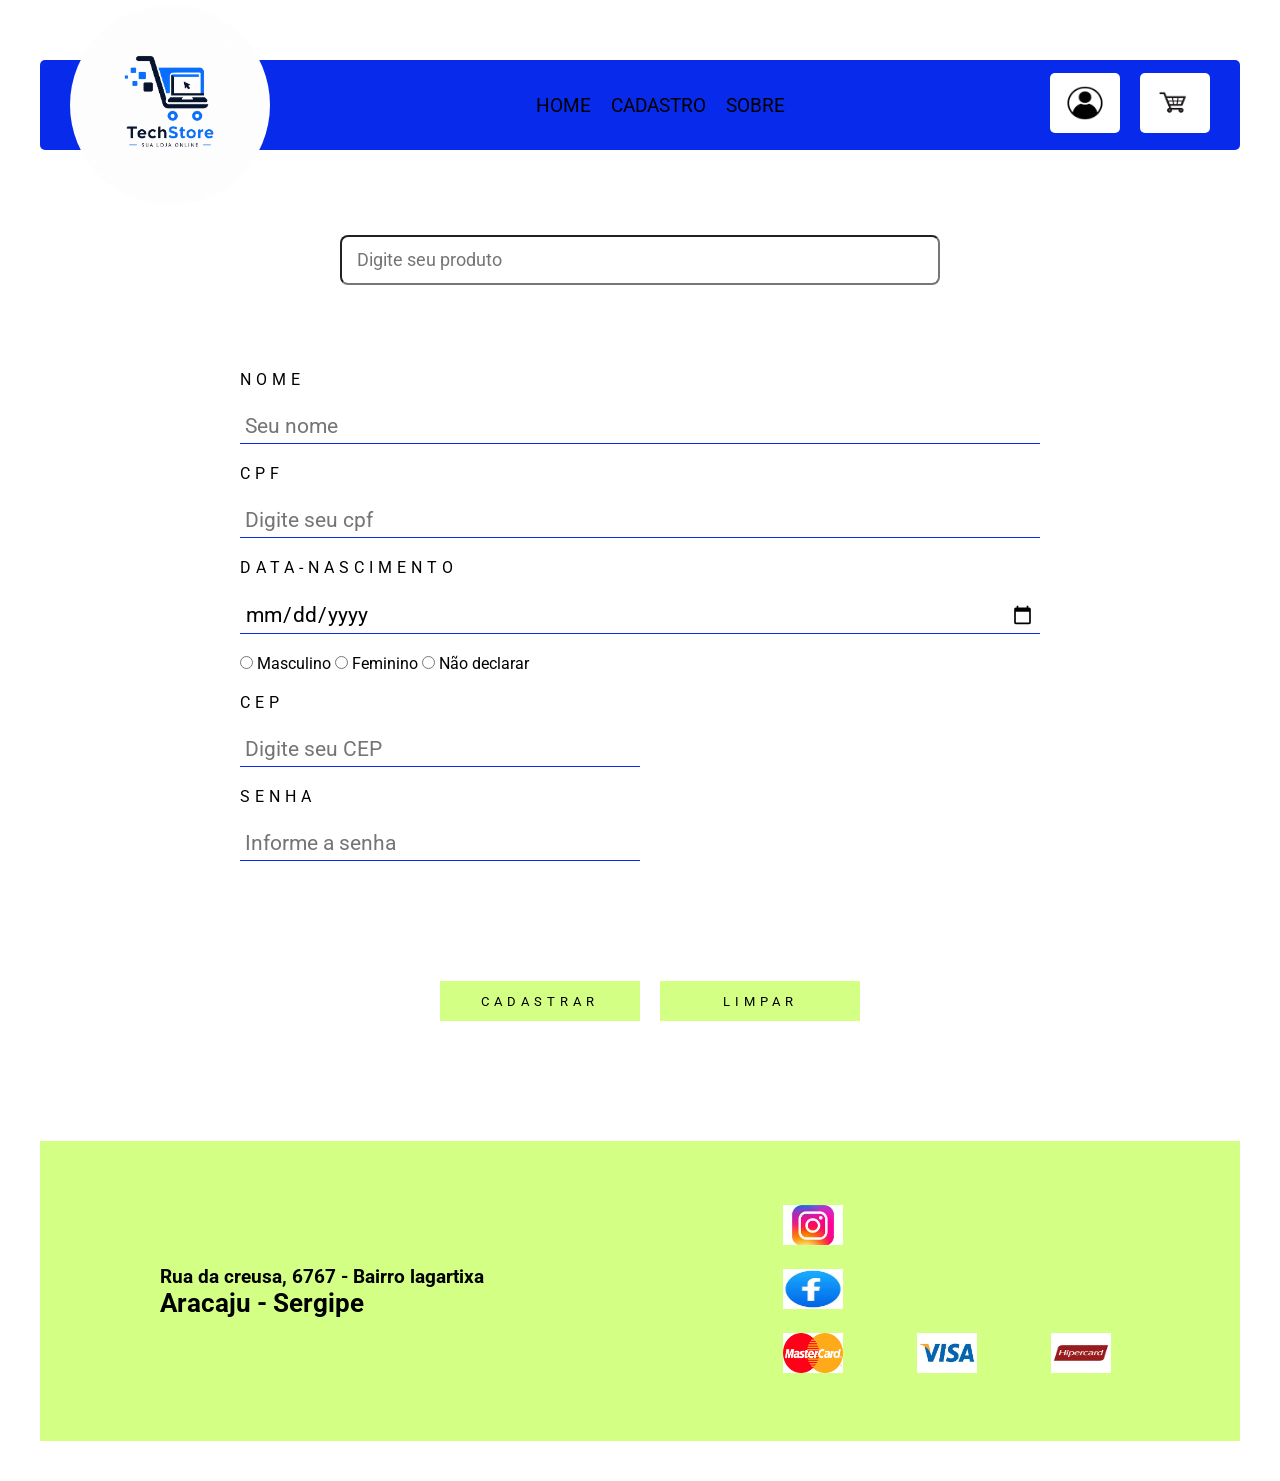
==== cadastro.html @ cb319ae3 "fiz alterações no meu site" ====
<!doctype html>
<html lang="pt-br">

<head>
  <meta charset="UTF-8" />
  <meta name="viewport" content="width=device-width, initial-scale=1.0" />
  <title>Loja de computadores</title>

  <link rel="stylesheet" href="CSS/style_estrutura_pagina.css" />
  <link rel="stylesheet" href="CSS/style_formulario.css">

  <link rel="icon" href="imagens/icones/logo_loja.png.png" type="image/x-icon" />
</head>

<body>
  <main id="geral">
    <header id="cabecalho">
      <div id="logo">
        <a href="index.html">
          <img src="imagens/icones/logo_loja.png.png" alt="logo-loja" />
        </a>
      </div>
      <nav id="menu">
        <ul>
          <li>
            <a href="paginas/cadastro.html" class="link_menu">Home</a>
          </li>
          <li><a href="paginas/sobre.html" class="link_menu">Cadastro</a></li>
          <li><a href="paginas/sobre.html" class="link_menu">Sobre</a></li>
        </ul>
      </nav>

      <div id="div-icones">
        <ul>
          <li>
            <a href="paginas/login.html" class="link_icone"><img src="imagens/icones/download (3).png"
                alt="logo-login" /></a>
          </li>
          <li>
            <a href="paginas/carrinho.html" class="link_icone"><img src="imagens/icones/download (2).png"
                alt="logo-carrinho" /></a>
          </li>
        </ul>
      </div>
    </header>

    <section id="barra-pesquisa">
      <input type="text" name="pesquisa" id="pesquisa" placeholder="Digite seu produto" />
    </section>

    <section id="form">

      <form id="form-pessoa">
        <label for="nome">Nome</label>
        <input type="text" name="nome" id="nome" class="input01" required maxlength="60" placeholder="Seu nome">

        <label for="cpf">CPF</label>
        <input type="text" name="cpf" id="cpf" class="input01" required maxlength="14" placeholder="Digite seu cpf">

        <label for="data-nascimento">Data-nascimento</label>
        <input type="date" name="Data-nascimento" id="Data-nascimento" class="input01" required>

        <label for="Sexo"></label>
        <input type="radio" name="Sexo" id="sexoM" class="inputOP" value="M"> Masculino
        <input type="radio" name="Sexo" id="sexoF" class="inputOP" value="F"> Feminino
        <input type="radio" name="Sexo" id="sexoN" class="inputOP" value="N"> Não declarar

        <label for="cep">CEP</label>
        <input type="text" name="cep" id="cep" class="input02" required maxlength="9" placeholder="Digite seu CEP">

        <div id="div-dadso-endereco" class="oculto">

          <label for="logradouro">Logradouro</label>
          <input type="text" name="logradouro" id="logradouro" class="input01">

          <label for="num-residencia">Número</label>
          <input type="text" name="logradouro" id="logradouro" class="input02" maxlength="10"
            placeholder="Digite o número da residencia" required>

          <label for="complemento">Complemento</label>
          <input type="text" name="complemento-end" id="complemento-end" class="input01" maxlength="100"
            placeholder="Digite o número da residencia">

          <label for="bairro">Bairro</label>
          <input type="text" name="bairro" id="bairro" class="input01">

          <label for="localidade">Localidade</label>
          <input type="text" name="localidade" id="localidade" class="input01">

          <label for="uf">UF</label>
          <input type="text" name="uf" id="uf" class="input02">

        </div>

        <label for="senha">Senha</label>
        <input type="password" name="senha" id="senha" class="input02" required maxlength="6"
          placeholder="Informe a senha">

        <div id="div-btns">
          <button type="submit" id="btn-add" class="input02">Cadastrar</button>
          <button type="reset" id="btn-limpar">limpar</button>
        </div>
      </form>

    </section>

    <footer id="rodape">
      <div id="dadosloja">
        <h2>Rua da creusa, 6767 - Bairro lagartixa</h2>
        <h1>Aracaju - Sergipe</h1>
      </div>

      <div id="icone_sociais">
        <ul>
          <li>
            <a href="https://www.instagram.com/seu_usuario"><img src="imagens/icones/instagram_logo.png"
                alt="instagram" /></a>
          </li>
          <li>
            <a href="https://www.facebook.com/seu_usuario"><img src="imagens/icones/facebook_logo.png"
                alt="facebook" /></a>
          </li>
        </ul>
        <!----->
        <div id="cartoes">
          <img src="imagens/icones/download.png" alt="hipercard" />
          <img src="imagens/icones/download.jpg" alt="mastercard" />
          <img src="imagens/icones/download (1).png" alt="visa" />
        </div>
      </div>
    </footer>
  </main>
</body>

</html>
---- CSS/style_estrutura_pagina.css ----
@import url('https://fonts.googleapis.com/css2?family=Roboto:ital,wght@0,100..900;1,100..900&display=swap');




*{
    margin: 0px;
    padding: 0px;
    box-sizing: border-box;
    font-family: 'roboto', sans-serif;
}

:root{
    --cor_principal: #082aeb;
    --cor_botao01: #e9e9e9; 
    --cor_vermelha: rgb(214, 22, 22);
    --cor_link_menu: rgb(0, 0, 0);
    --cor_corpo_site: #ffffff;
    --cor_suave: #d4ff85;
    --cor_branca: #ffff;
}

#geral{
    margin: 20px;
    padding: 20px;
    display: flex;
    flex-direction: column;
    justify-content: center;
    align-items: center;
    background-color:  var(--cor_corpo_site);
}

#cabecalho{
    width: 100%;
    height: 90px;
    background-color: var(--cor_principal);
    padding: 0 30px;
    display: flex;
    margin: 20px 0px;
    justify-content: space-between;
    align-items: center;
    border-radius: 5px;
}

.card img{
    border-radius: 5px;
}
#logo img{
    width: 200px;
    height: auto;
    display: block;
    border-radius: 600px;
}

#menu{
    width: 350px;
    height: 50px;
    display: flex;
    align-items: center;
    justify-content: center;
}

#cabecalho ul{
    display: flex;
    list-style: none;
    text-align: center;
    gap: 20px;
}

#div-icones img{
    width: 70px;
    height: 60px;
    border-radius: 5px;
}

#menu a:link{
    font-size: 1.2em;
    text-transform: uppercase;
    text-decoration: none;
    color: var(--cor_link_menu);
}

#menu a:visited{
    font-size: 1.3em;
    text-decoration: none;
    color: var(--cor_link_menu);
}

#menu a:hover{
    font-size: 1.6em;
    text-transform: uppercase;
    text-decoration: none;
    color: var(--cor_botao01);
}

#menu a:active{
    font-size: 1.3em;
    text-transform: uppercase;
    text-decoration: none;
    color: var(--cor_vermelha);
}

#barra-pesquisa{
    width: 800px;
    height: 180px;
    display: flex;
    align-items: center;
    justify-content: center;
}

#pesquisa{
    width: 80%;
    max-width: 600px;
    height: 50px;
    padding: 15px;
    border-radius: 8px;
    font-size: 1.1em;
}

#icone_sociais img{
    width: 80px;
    padding: 10px;
    align-items: center;
    height: 60px;
    margin-left: 50px;
}

#icone_sociais ul{
    list-style: none;
}

#cards{
    background-color: rgb(255, 255, 255);
    width: 1000px;
    min-height: 600px;
    margin: 20px 0;
    padding: 10px;
    display: grid;
    grid-template-columns: repeat(auto-fit, minmax(250px, 1fr));
    gap: 20px;
}

.card{
    width: 250px;
    min-height: 300px;
    border: solid 5px var(--cor_principal);
    padding: 15px;
    display: flex;
    flex-direction: column;
    align-items: center;
    justify-content: center;
}

.card:hover{
    transform: translatey(-5px);

}

.card h2{
    text-transform: uppercase;
    letter-spacing: 5px;
    margin: 10px 0px;
}

.card h3{
    margin: 20px 0px;
}

.card button{
    width: 100%;
    height: 45px;
    text-transform: uppercase;
    letter-spacing: 5px;
    border: none;
    background-color: var(--cor_suave);
    cursor: pointer;
}

.card img{
    width: 100%;
    height: 150px;
}

/*FORMATAÇÃO DO RODAPÉ*/
#rodape{
    width: 100%;
    height: 300px;
    background-color: var(--cor_suave);
    display: flex;
    align-items: center;
    justify-content: center;
    justify-content: space-around;
}

#dadosloja{
    font-size: 0.8em;
}

div-cartoes img{
    width: 25px;
    height: 25px;
}
---- CSS/style_formulario.css ----
@import url(style_estrutura_pagina.css);

/*FORMATANDO SECTION formulario*/
#formulario{
    width: 1000px;
    min-height: 600px;
    padding: 20px;
}

h3{
    text-align: center;
    text-transform: uppercase;
    margin: 30px 0px;
}

label{
    display: block;
    margin: 20px 0px;
    text-transform: uppercase;
    letter-spacing: 5px;
}

.input01, .input02{
    border: none;
    border-bottom: 1px solid var(--cor_principal);
    font-size: 1.3em;
    padding: 5px;
}

.input01{
    width: 800px;
}

.input02{
    width: 400px;
}

#div-btns{
    height: 200px;
    margin:40px 0px;
    display: flex;
    align-items: center;
    justify-content: center;
}

#div-btns button{
    width: 200px;
    height: 40px;
    margin-left: 20px;
    background-color: var(--cor_suave);
    border: none;
    text-transform: uppercase;
    cursor: pointer;
    font-size: 0.8em;
    letter-spacing: 5px;
}

.oculto{
    display: none;
}
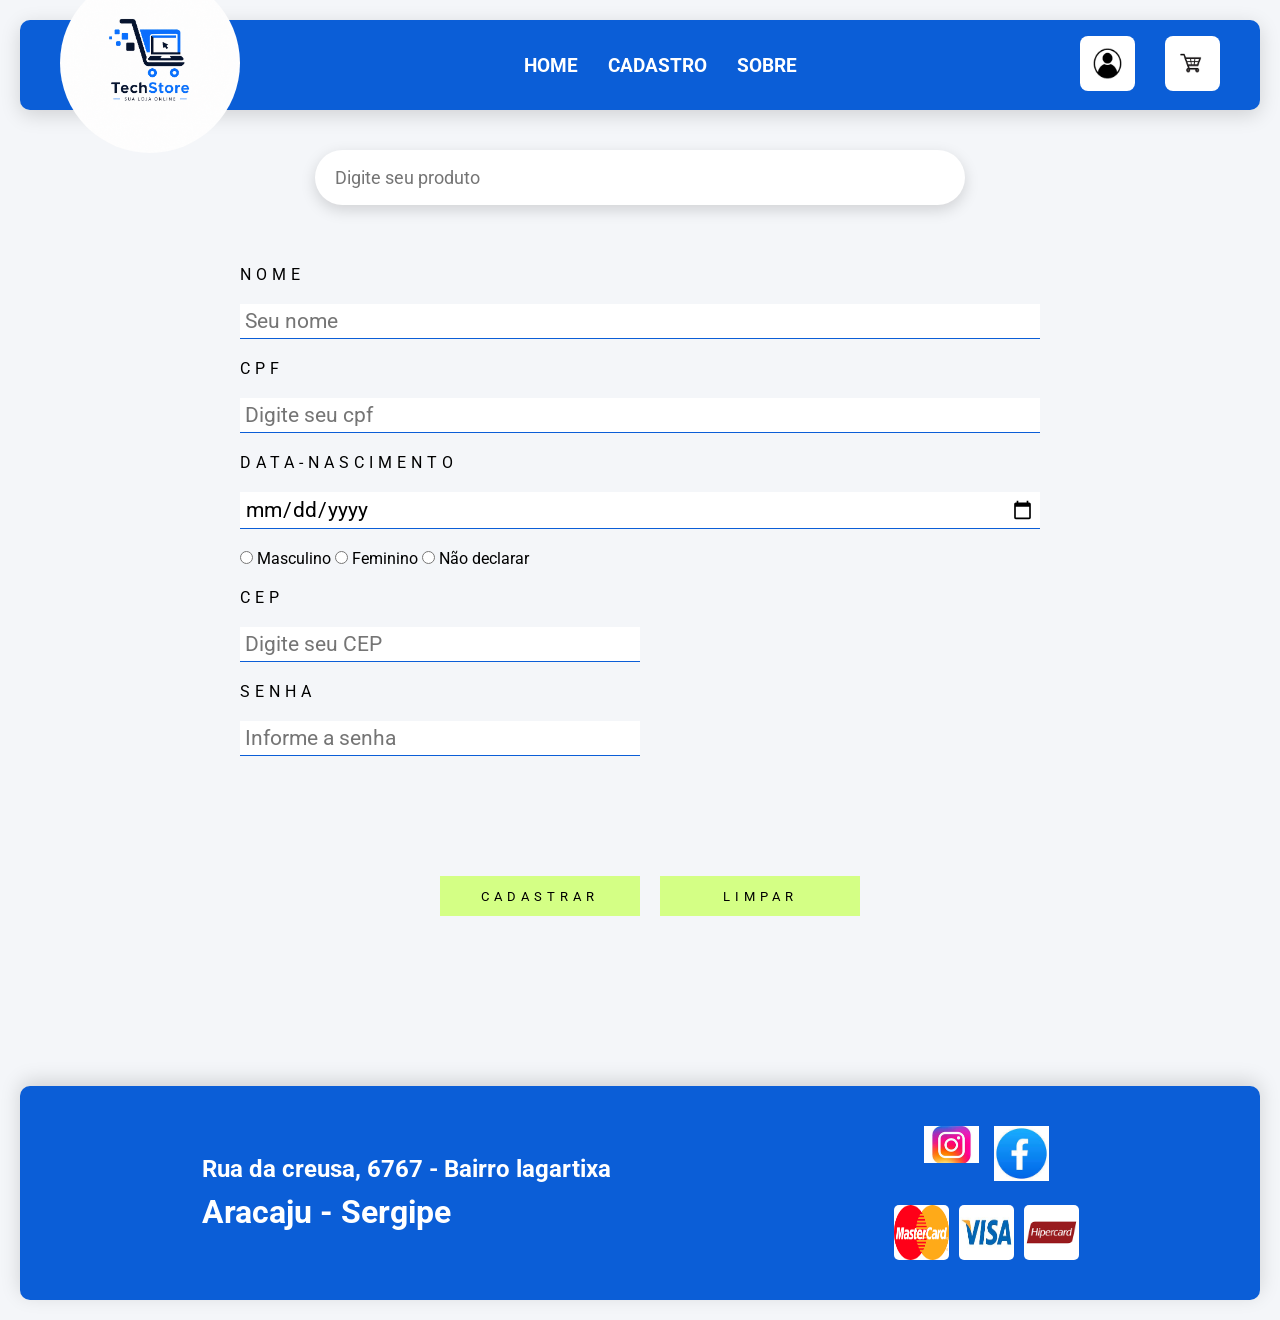
==== commit f2a8f4de: "finalizei a parte do carrinho do site" ====
--- a/cadastro.html
+++ b/cadastro.html
@@ -23,10 +23,10 @@
       <nav id="menu">
         <ul>
           <li>
-            <a href="paginas/cadastro.html" class="link_menu">Home</a>
+            <a href="index.html" class="link_menu">Home</a>
           </li>
-          <li><a href="paginas/sobre.html" class="link_menu">Cadastro</a></li>
-          <li><a href="paginas/sobre.html" class="link_menu">Sobre</a></li>
+          <li><a href="cadastro.html" class="link_menu">Cadastro</a></li>
+          <li><a href="sobre.html" class="link_menu">Sobre</a></li>
         </ul>
       </nav>
 
@@ -37,7 +37,7 @@
                 alt="logo-login" /></a>
           </li>
           <li>
-            <a href="paginas/carrinho.html" class="link_icone"><img src="imagens/icones/download (2).png"
+            <a href="carrinho.html" class="link_icone"><img src="imagens/icones/download (2).png"
                 alt="logo-carrinho" /></a>
           </li>
         </ul>
--- a/CSS/style_estrutura_pagina.css
+++ b/CSS/style_estrutura_pagina.css
@@ -1,60 +1,61 @@
-@import url('https://fonts.googleapis.com/css2?family=Roboto:ital,wght@0,100..900;1,100..900&display=swap');
-
-
-
+@import url('https://fonts.googleapis.com/css2?family=Roboto:wght@100..900&display=swap');
 
 *{
-    margin: 0px;
-    padding: 0px;
+    margin: 0;
+    padding: 0;
     box-sizing: border-box;
-    font-family: 'roboto', sans-serif;
+    font-family: 'Roboto', sans-serif;
 }
 
 :root{
-    --cor_principal: #082aeb;
-    --cor_botao01: #e9e9e9; 
-    --cor_vermelha: rgb(214, 22, 22);
-    --cor_link_menu: rgb(0, 0, 0);
-    --cor_corpo_site: #ffffff;
+    --cor_principal: #0b5ed7;
+    --cor_principal_hover:#084298;
+    --cor_botao01: #f8f9fa;
+    --cor_vermelha: #dc3545;
+    --cor_link_menu: #ffffff;
+    --cor_corpo_site: #f4f6f9;
     --cor_suave: #d4ff85;
-    --cor_branca: #ffff;
+    --cor_branca: #ffffff;
+}
+
+body{
+    background: var(--cor_corpo_site);
 }
 
 #geral{
-    margin: 20px;
+    width: 100%;
+    margin: auto;
     padding: 20px;
     display: flex;
     flex-direction: column;
-    justify-content: center;
-    align-items: center;
-    background-color:  var(--cor_corpo_site);
-}
+    align-items: center;
+}
+
+/* CABEÇALHO */
 
 #cabecalho{
     width: 100%;
     height: 90px;
-    background-color: var(--cor_principal);
-    padding: 0 30px;
-    display: flex;
-    margin: 20px 0px;
+    background: var(--cor_principal);
+    padding: 0 40px;
+    display: flex;
     justify-content: space-between;
     align-items: center;
-    border-radius: 5px;
-}
-
-.card img{
-    border-radius: 5px;
-}
+    border-radius: 10px;
+    box-shadow: 0 5px 20px rgba(0,0,0,.15);
+}
+
 #logo img{
-    width: 200px;
-    height: auto;
-    display: block;
-    border-radius: 600px;
+    width: 180px;
+    border-radius: 50%;
+    transition: .3s;
+}
+
+#logo img:hover{
+    transform: scale(1.05);
 }
 
 #menu{
-    width: 350px;
-    height: 50px;
     display: flex;
     align-items: center;
     justify-content: center;
@@ -63,141 +64,242 @@
 #cabecalho ul{
     display: flex;
     list-style: none;
-    text-align: center;
-    gap: 20px;
-}
-
-#div-icones img{
-    width: 70px;
-    height: 60px;
-    border-radius: 5px;
-}
-
-#menu a:link{
+    gap: 30px;
+}
+
+#menu a{
     font-size: 1.2em;
     text-transform: uppercase;
     text-decoration: none;
-    color: var(--cor_link_menu);
-}
-
-#menu a:visited{
-    font-size: 1.3em;
+    color: white;
+    font-weight: bold;
+    display: inline-block;
+    transition: transform 0.3s ease, color 0.3s ease;
+}
+
+#menu a:hover{
+    color: var(--cor_suave);
+    transform: scale(1.15);
+}
+
+#div-icones img{
+    width: 55px;
+    height: 55px;
+    border-radius: 8px;
+    transition: .3s;
+}
+
+#div-icones img:hover{
+    transform: scale(1.1);
+}
+
+/* BARRA DE PESQUISA */
+
+#barra-pesquisa{
+    width: 100%;
+    display: flex;
+    justify-content: center;
+    margin: 40px 0;
+}
+
+#pesquisa{
+    width: 650px;
+    height: 55px;
+    padding: 0 20px;
+    border: none;
+    border-radius: 30px;
+    outline: none;
+    font-size: 1.1em;
+    box-shadow: 0 5px 15px rgba(0,0,0,.15);
+}
+
+/* CARDS */
+
+#cards{
+    width: 1200px;
+    display: grid;
+    grid-template-columns: repeat(auto-fit,minmax(250px,1fr));
+    gap: 25px;
+    justify-items: center;
+}
+
+.card{
+    width:250px;
+    min-height:380px;
+    background: white;
+    border-radius:15px;
+    overflow:hidden;
+    display:flex;
+    flex-direction:column;
+    justify-content:space-between;
+    align-items:center;
+    padding:15px;
+    transition:.3s;
+    box-shadow:0 5px 20px rgba(0,0,0,.12);
+}
+
+.card:hover{
+    transform:translateY(-8px);
+    box-shadow:0 15px 30px rgba(0,0,0,.20);
+}
+
+.card img{
+    width:100%;
+    height:180px;
+    object-fit:cover;
+    border-radius:10px;
+}
+
+.card h2{
+    margin-top:15px;
+    font-size:1.1em;
+    text-align:center;
+    letter-spacing:1px;
+}
+
+.card h3{
+    margin:15px 0;
+}
+
+.valor_card{
+    color:var(--cor_principal);
+    font-size:1.5em;
+    font-weight:bold;
+}
+
+.card button{
+    width:100%;
+    height:45px;
+    border:none;
+    border-radius:8px;
+    background:var(--cor_principal);
+    color:white;
+    font-size:1em;
+    font-weight:bold;
+    cursor:pointer;
+    transition:.3s;
+}
+
+.card button:hover{
+    background:var(--cor_principal_hover);
+}
+
+/* RODAPÉ */
+
+#rodape{
+    width:100%;
+    margin-top:50px;
+    background:var(--cor_principal);
+    color:white;
+    border-radius:10px;
+    display:flex;
+    justify-content:space-around;
+    align-items:center;
+    padding:40px;
+    box-shadow:0 -5px 20px rgba(0,0,0,.15);
+}
+
+#dadosloja h1{
+    margin-top:10px;
+}
+
+#icone_sociais ul{
+    display:flex;
+    list-style:none;
+    justify-content:center;
+    gap:15px;
+    margin-bottom:20px;
+}
+
+#icone_sociais img{
+    width:55px;
+    transition:.3s;
+}
+
+#icone_sociais img:hover{
+    transform:scale(1.15);
+}
+
+#cartoes{
+    display:flex;
+    justify-content:center;
+    gap:10px;
+    margin-top:15px;
+}
+
+#cartoes img{
+    width:55px;
+    border-radius:5px;
+}
+/* MENU DE CATEGORIAS */
+
+#categorias-produtos{
+    width: 100%;
+    display: flex;
+    justify-content: center;
+    margin: 20px 0;
+}
+
+#categorias{
+    list-style: none;
+    display: flex;
+    justify-content: center;
+    align-items: center;
+    gap: 15px;
+    flex-wrap: wrap;
+}
+
+#categorias li{
+    list-style: none;
+}
+
+#categorias a{
+    display: block;
+    padding: 10px 20px;
+    background-color: var(--cor_principal);
+    color: white;
     text-decoration: none;
-    color: var(--cor_link_menu);
-}
-
-#menu a:hover{
-    font-size: 1.6em;
-    text-transform: uppercase;
-    text-decoration: none;
-    color: var(--cor_botao01);
-}
-
-#menu a:active{
-    font-size: 1.3em;
-    text-transform: uppercase;
-    text-decoration: none;
-    color: var(--cor_vermelha);
-}
-
-#barra-pesquisa{
-    width: 800px;
-    height: 180px;
-    display: flex;
-    align-items: center;
-    justify-content: center;
-}
-
-#pesquisa{
-    width: 80%;
-    max-width: 600px;
-    height: 50px;
-    padding: 15px;
-    border-radius: 8px;
-    font-size: 1.1em;
-}
-
-#icone_sociais img{
-    width: 80px;
-    padding: 10px;
-    align-items: center;
-    height: 60px;
-    margin-left: 50px;
-}
-
-#icone_sociais ul{
-    list-style: none;
-}
-
-#cards{
-    background-color: rgb(255, 255, 255);
-    width: 1000px;
-    min-height: 600px;
-    margin: 20px 0;
-    padding: 10px;
-    display: grid;
-    grid-template-columns: repeat(auto-fit, minmax(250px, 1fr));
-    gap: 20px;
-}
-
-.card{
-    width: 250px;
-    min-height: 300px;
-    border: solid 5px var(--cor_principal);
-    padding: 15px;
-    display: flex;
-    flex-direction: column;
-    align-items: center;
-    justify-content: center;
-}
-
-.card:hover{
-    transform: translatey(-5px);
-
-}
-
-.card h2{
-    text-transform: uppercase;
-    letter-spacing: 5px;
-    margin: 10px 0px;
-}
-
-.card h3{
-    margin: 20px 0px;
-}
-
-.card button{
-    width: 100%;
-    height: 45px;
-    text-transform: uppercase;
-    letter-spacing: 5px;
-    border: none;
+    border-radius: 30px;
+    font-weight: bold;
+    transition: .3s;
+}
+
+#categorias a:hover{
     background-color: var(--cor_suave);
-    cursor: pointer;
-}
-
-.card img{
-    width: 100%;
-    height: 150px;
-}
-
-/*FORMATAÇÃO DO RODAPÉ*/
-#rodape{
-    width: 100%;
-    height: 300px;
-    background-color: var(--cor_suave);
-    display: flex;
-    align-items: center;
-    justify-content: center;
-    justify-content: space-around;
-}
-
-#dadosloja{
-    font-size: 0.8em;
-}
-
-div-cartoes img{
-    width: 25px;
-    height: 25px;
-}
-
+    color: black;
+    transform: translateY(-3px);
+}
+/* ==========================
+   ÍCONE DO CARRINHO
+========================== */
+
+.icone-carrinho{
+    position: relative;
+    display: inline-flex;
+    align-items: center;
+    justify-content: center;
+}
+
+#contador-carrinho{
+    position: absolute;
+
+    top: -8px;
+    right: -8px;
+
+    min-width: 20px;
+    height: 20px;
+
+    padding: 0 5px;
+
+    border-radius: 50px;
+
+    background: #ff3b30;
+    color: white;
+
+    display: flex;
+    justify-content: center;
+    align-items: center;
+
+    font-size: 12px;
+    font-weight: bold;
+}
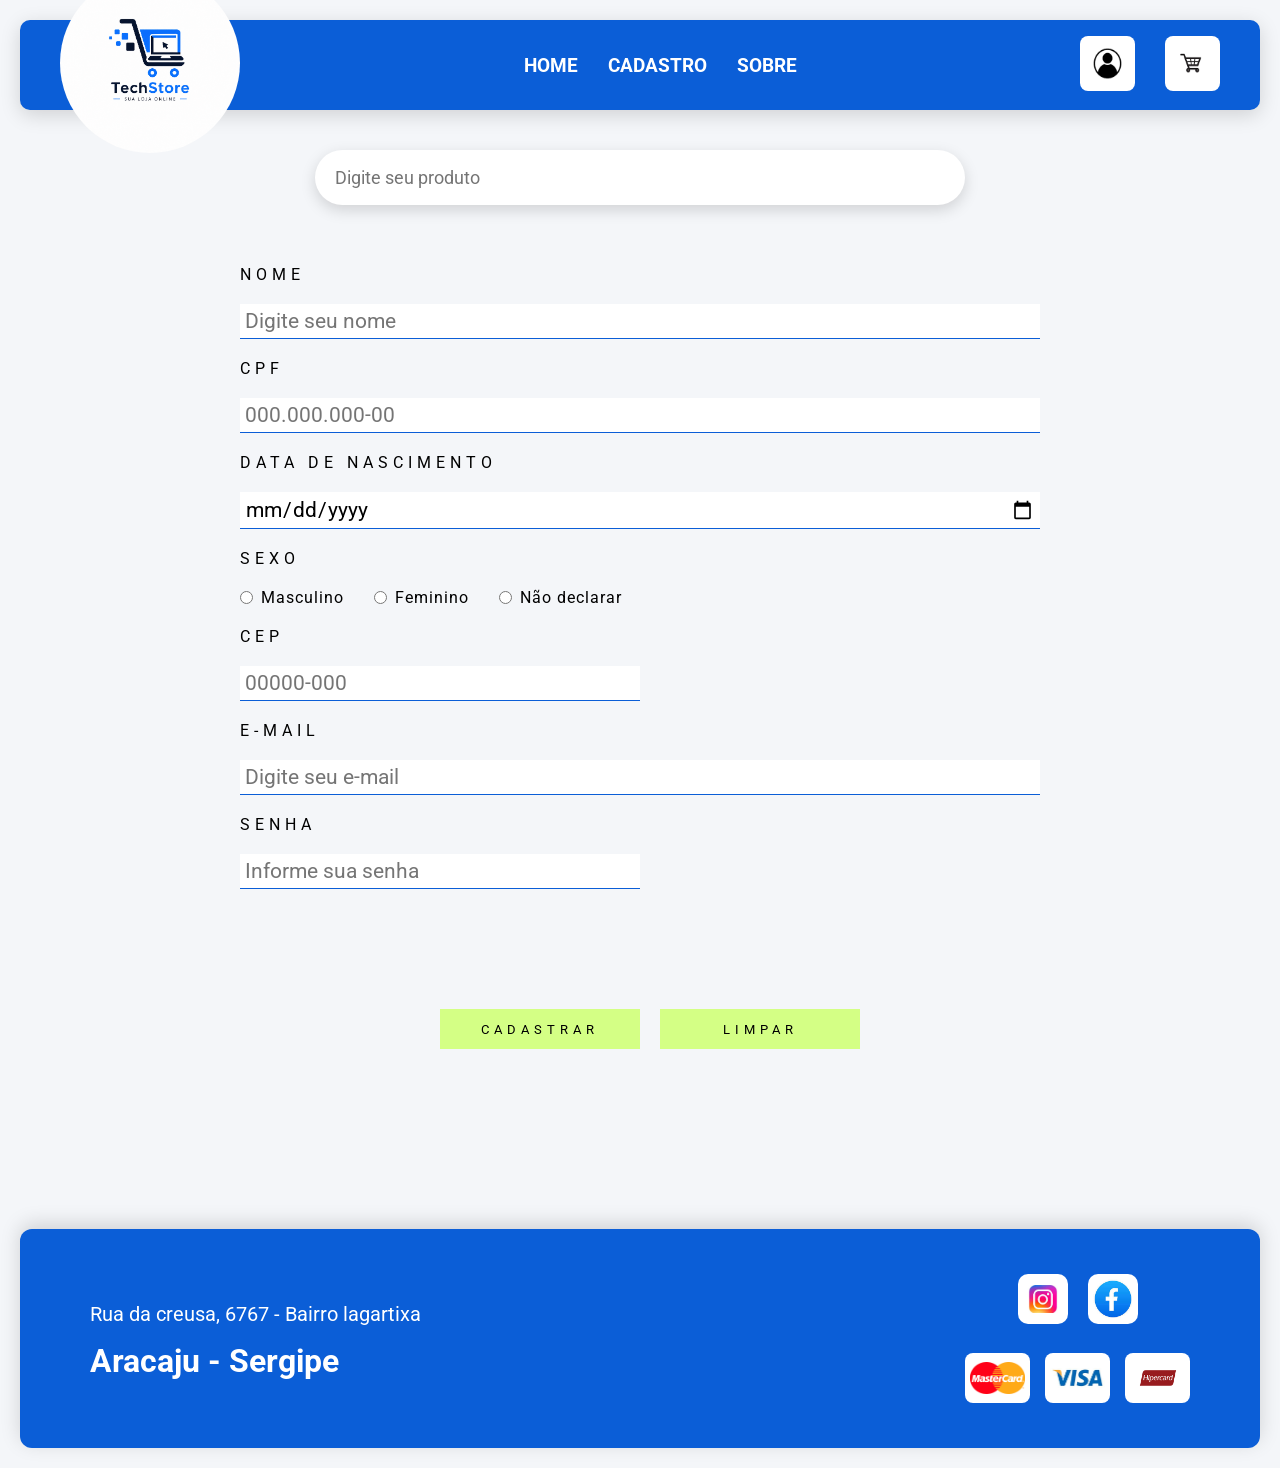
==== commit e05f649c: "fiz alterações" ====
--- a/cadastro.html
+++ b/cadastro.html
@@ -51,55 +51,79 @@
     <section id="form">
 
       <form id="form-pessoa">
+
         <label for="nome">Nome</label>
-        <input type="text" name="nome" id="nome" class="input01" required maxlength="60" placeholder="Seu nome">
+        <input type="text" id="nome" name="nome" class="input01" maxlength="60" placeholder="Digite seu nome" >
 
         <label for="cpf">CPF</label>
-        <input type="text" name="cpf" id="cpf" class="input01" required maxlength="14" placeholder="Digite seu cpf">
+        <input type="text" id="cpf" name="cpf" class="input01" maxlength="14" placeholder="000.000.000-00" required>
 
-        <label for="data-nascimento">Data-nascimento</label>
-        <input type="date" name="Data-nascimento" id="Data-nascimento" class="input01" required>
+        <label for="data-nascimento">Data de nascimento</label>
+        <input type="date" id="data-nascimento" name="data-nascimento" class="input01" >
 
-        <label for="Sexo"></label>
-        <input type="radio" name="Sexo" id="sexoM" class="inputOP" value="M"> Masculino
-        <input type="radio" name="Sexo" id="sexoF" class="inputOP" value="F"> Feminino
-        <input type="radio" name="Sexo" id="sexoN" class="inputOP" value="N"> Não declarar
+        <label>Sexo</label>
+
+        <div id="grupo-sexo">
+            <label>
+                <input type="radio" name="sexo" value="M">
+                Masculino
+            </label>
+        
+            <label>
+                <input type="radio" name="sexo" value="F">
+                Feminino
+            </label>
+        
+            <label>
+                <input type="radio" name="sexo" value="N">
+                Não declarar
+            </label>
+        </div>
 
         <label for="cep">CEP</label>
-        <input type="text" name="cep" id="cep" class="input02" required maxlength="9" placeholder="Digite seu CEP">
+        <input type="text" id="cep" name="cep" class="input02" maxlength="9" placeholder="00000-000">
 
-        <div id="div-dadso-endereco" class="oculto">
+        <div id="div-dados-endereco" class="oculto">
 
           <label for="logradouro">Logradouro</label>
-          <input type="text" name="logradouro" id="logradouro" class="input01">
+          <input type="text" id="logradouro" name="logradouro" class="input01">
 
-          <label for="num-residencia">Número</label>
-          <input type="text" name="logradouro" id="logradouro" class="input02" maxlength="10"
-            placeholder="Digite o número da residencia" required>
+          <label for="numero">Número</label>
+          <input type="text" id="numero" name="numero" class="input02" maxlength="10" placeholder="Número da residência"
+            >
 
           <label for="complemento">Complemento</label>
-          <input type="text" name="complemento-end" id="complemento-end" class="input01" maxlength="100"
-            placeholder="Digite o número da residencia">
+          <input type="text" id="complemento" name="complemento" class="input01" maxlength="100"
+            placeholder="Apartamento, bloco, etc.">
 
           <label for="bairro">Bairro</label>
-          <input type="text" name="bairro" id="bairro" class="input01">
+          <input type="text" id="bairro" name="bairro" class="input01">
 
-          <label for="localidade">Localidade</label>
-          <input type="text" name="localidade" id="localidade" class="input01">
+          <label for="localidade">Cidade</label>
+          <input type="text" id="localidade" name="localidade" class="input01">
 
           <label for="uf">UF</label>
-          <input type="text" name="uf" id="uf" class="input02">
+          <input type="text" id="uf" name="uf" class="input02" maxlength="2">
 
         </div>
 
+        <label for="email">E-mail</label>
+        <input type="email" id="email" name="email" class="input01" placeholder="Digite seu e-mail" >
+
         <label for="senha">Senha</label>
-        <input type="password" name="senha" id="senha" class="input02" required maxlength="6"
-          placeholder="Informe a senha">
+        <input type="password" id="senha" name="senha" class="input02" maxlength="20" placeholder="Informe sua senha"
+          >
 
         <div id="div-btns">
-          <button type="submit" id="btn-add" class="input02">Cadastrar</button>
-          <button type="reset" id="btn-limpar">limpar</button>
+          <button type="submit" id="btn-add">
+            Cadastrar
+          </button>
+
+          <button type="reset" id="btn-limpar">
+            Limpar
+          </button>
         </div>
+
       </form>
 
     </section>
@@ -121,7 +145,6 @@
                 alt="facebook" /></a>
           </li>
         </ul>
-        <!----->
         <div id="cartoes">
           <img src="imagens/icones/download.png" alt="hipercard" />
           <img src="imagens/icones/download.jpg" alt="mastercard" />
--- a/CSS/style_estrutura_pagina.css
+++ b/CSS/style_estrutura_pagina.css
@@ -1,305 +1,330 @@
-@import url('https://fonts.googleapis.com/css2?family=Roboto:wght@100..900&display=swap');
-
-*{
-    margin: 0;
-    padding: 0;
-    box-sizing: border-box;
-    font-family: 'Roboto', sans-serif;
-}
-
-:root{
-    --cor_principal: #0b5ed7;
-    --cor_principal_hover:#084298;
-    --cor_botao01: #f8f9fa;
-    --cor_vermelha: #dc3545;
-    --cor_link_menu: #ffffff;
-    --cor_corpo_site: #f4f6f9;
-    --cor_suave: #d4ff85;
-    --cor_branca: #ffffff;
-}
-
-body{
-    background: var(--cor_corpo_site);
-}
-
-#geral{
-    width: 100%;
-    margin: auto;
-    padding: 20px;
-    display: flex;
-    flex-direction: column;
-    align-items: center;
+@import url("https://fonts.googleapis.com/css2?family=Roboto:wght@100..900&display=swap");
+
+* {
+  margin: 0;
+  padding: 0;
+  box-sizing: border-box;
+  font-family: "Roboto", sans-serif;
+}
+
+:root {
+  --cor_principal: #0b5ed7;
+  --cor_principal_hover: #084298;
+  --cor_botao01: #f8f9fa;
+  --cor_vermelha: #dc3545;
+  --cor_link_menu: #ffffff;
+  --cor_corpo_site: #f4f6f9;
+  --cor_suave: #d4ff85;
+  --cor_branca: #ffffff;
+}
+
+body {
+  background: var(--cor_corpo_site);
+}
+
+#geral {
+  width: 100%;
+  margin: auto;
+  padding: 20px;
+  display: flex;
+  flex-direction: column;
+  align-items: center;
 }
 
 /* CABEÇALHO */
 
-#cabecalho{
-    width: 100%;
-    height: 90px;
-    background: var(--cor_principal);
-    padding: 0 40px;
-    display: flex;
-    justify-content: space-between;
-    align-items: center;
-    border-radius: 10px;
-    box-shadow: 0 5px 20px rgba(0,0,0,.15);
-}
-
-#logo img{
-    width: 180px;
-    border-radius: 50%;
-    transition: .3s;
-}
-
-#logo img:hover{
-    transform: scale(1.05);
-}
-
-#menu{
-    display: flex;
-    align-items: center;
-    justify-content: center;
-}
-
-#cabecalho ul{
-    display: flex;
-    list-style: none;
-    gap: 30px;
-}
-
-#menu a{
-    font-size: 1.2em;
-    text-transform: uppercase;
-    text-decoration: none;
-    color: white;
-    font-weight: bold;
-    display: inline-block;
-    transition: transform 0.3s ease, color 0.3s ease;
-}
-
-#menu a:hover{
-    color: var(--cor_suave);
-    transform: scale(1.15);
-}
-
-#div-icones img{
-    width: 55px;
-    height: 55px;
-    border-radius: 8px;
-    transition: .3s;
-}
-
-#div-icones img:hover{
-    transform: scale(1.1);
+#cabecalho {
+  width: 100%;
+  height: 90px;
+  background: var(--cor_principal);
+  padding: 0 40px;
+  display: flex;
+  justify-content: space-between;
+  align-items: center;
+  border-radius: 10px;
+  box-shadow: 0 5px 20px rgba(0, 0, 0, 0.15);
+}
+
+#logo img {
+  width: 180px;
+  border-radius: 50%;
+  transition: 0.3s;
+}
+
+#logo img:hover {
+  transform: scale(1.05);
+}
+
+#menu {
+  display: flex;
+  align-items: center;
+  justify-content: center;
+}
+
+#cabecalho ul {
+  display: flex;
+  list-style: none;
+  gap: 30px;
+}
+
+#menu a {
+  font-size: 1.2em;
+  text-transform: uppercase;
+  text-decoration: none;
+  color: white;
+  font-weight: bold;
+  display: inline-block;
+  transition:
+    transform 0.3s ease,
+    color 0.3s ease;
+}
+
+#menu a:hover {
+  color: var(--cor_suave);
+  transform: scale(1.15);
+}
+
+#div-icones img {
+  width: 55px;
+  height: 55px;
+  border-radius: 8px;
+  transition: 0.3s;
+}
+
+#div-icones img:hover {
+  transform: scale(1.1);
 }
 
 /* BARRA DE PESQUISA */
 
-#barra-pesquisa{
-    width: 100%;
-    display: flex;
-    justify-content: center;
-    margin: 40px 0;
-}
-
-#pesquisa{
-    width: 650px;
-    height: 55px;
-    padding: 0 20px;
-    border: none;
-    border-radius: 30px;
-    outline: none;
-    font-size: 1.1em;
-    box-shadow: 0 5px 15px rgba(0,0,0,.15);
+#barra-pesquisa {
+  width: 100%;
+  display: flex;
+  justify-content: center;
+  margin: 40px 0;
+}
+
+#pesquisa {
+  width: 650px;
+  height: 55px;
+  padding: 0 20px;
+  border: none;
+  border-radius: 30px;
+  outline: none;
+  font-size: 1.1em;
+  box-shadow: 0 5px 15px rgba(0, 0, 0, 0.15);
 }
 
 /* CARDS */
 
-#cards{
-    width: 1200px;
-    display: grid;
-    grid-template-columns: repeat(auto-fit,minmax(250px,1fr));
-    gap: 25px;
-    justify-items: center;
-}
-
-.card{
-    width:250px;
-    min-height:380px;
-    background: white;
-    border-radius:15px;
-    overflow:hidden;
+#cards {
+  width: 1200px;
+  display: grid;
+  grid-template-columns: repeat(auto-fit, minmax(250px, 1fr));
+  gap: 25px;
+  justify-items: center;
+}
+
+.card {
+  width: 250px;
+  min-height: 380px;
+  background: white;
+  border-radius: 15px;
+  overflow: hidden;
+  display: flex;
+  flex-direction: column;
+  justify-content: space-between;
+  align-items: center;
+  padding: 15px;
+  transition: 0.3s;
+  box-shadow: 0 5px 20px rgba(0, 0, 0, 0.12);
+}
+
+.card:hover {
+  transform: translateY(-8px);
+  box-shadow: 0 15px 30px rgba(0, 0, 0, 0.2);
+}
+
+.card img {
+  width: 100%;
+  height: 180px;
+  object-fit: cover;
+  border-radius: 10px;
+}
+
+.card h2 {
+  margin-top: 15px;
+  font-size: 1.1em;
+  text-align: center;
+  letter-spacing: 1px;
+}
+
+.card h3 {
+  margin: 15px 0;
+}
+
+.valor_card {
+  color: var(--cor_principal);
+  font-size: 1.5em;
+  font-weight: bold;
+}
+
+.card button {
+  width: 100%;
+  height: 45px;
+  border: none;
+  border-radius: 8px;
+  background: var(--cor_principal);
+  color: white;
+  font-size: 1em;
+  font-weight: bold;
+  cursor: pointer;
+  transition: 0.3s;
+}
+
+.card button:hover {
+  background: var(--cor_principal_hover);
+}
+
+/* RODAPÉ */
+
+#rodape {
+  width: 100%;
+  margin-top: 60px;
+  background: var(--cor_principal);
+  color: white;
+  display: flex;
+  justify-content: space-between;
+  align-items: center;
+  padding: 45px 70px;
+  border-radius: 12px;
+  box-shadow: 0 -5px 20px rgba(0, 0, 0, 0.15);
+}
+
+#dadosloja{
     display:flex;
     flex-direction:column;
-    justify-content:space-between;
+    gap:12px;
+}
+
+#dadosloja h1{
+    font-size:32px;
+}
+
+#dadosloja h2{
+    font-size:20px;
+    font-weight:400;
+    line-height:1.6;
+}
+
+#icone_sociais{
+    display:flex;
+    flex-direction:column;
     align-items:center;
-    padding:15px;
-    transition:.3s;
-    box-shadow:0 5px 20px rgba(0,0,0,.12);
-}
-
-.card:hover{
-    transform:translateY(-8px);
-    box-shadow:0 15px 30px rgba(0,0,0,.20);
-}
-
-.card img{
-    width:100%;
-    height:180px;
-    object-fit:cover;
-    border-radius:10px;
-}
-
-.card h2{
-    margin-top:15px;
-    font-size:1.1em;
-    text-align:center;
-    letter-spacing:1px;
-}
-
-.card h3{
-    margin:15px 0;
-}
-
-.valor_card{
-    color:var(--cor_principal);
-    font-size:1.5em;
-    font-weight:bold;
-}
-
-.card button{
-    width:100%;
-    height:45px;
-    border:none;
-    border-radius:8px;
-    background:var(--cor_principal);
-    color:white;
-    font-size:1em;
-    font-weight:bold;
-    cursor:pointer;
-    transition:.3s;
-}
-
-.card button:hover{
-    background:var(--cor_principal_hover);
-}
-
-/* RODAPÉ */
-
-#rodape{
-    width:100%;
-    margin-top:50px;
-    background:var(--cor_principal);
-    color:white;
-    border-radius:10px;
-    display:flex;
-    justify-content:space-around;
-    align-items:center;
-    padding:40px;
-    box-shadow:0 -5px 20px rgba(0,0,0,.15);
-}
-
-#dadosloja h1{
-    margin-top:10px;
+    gap:25px;
+
 }
 
 #icone_sociais ul{
     display:flex;
+    gap:20px;
     list-style:none;
-    justify-content:center;
-    gap:15px;
-    margin-bottom:20px;
 }
 
 #icone_sociais img{
-    width:55px;
-    transition:.3s;
+    width: 50px;
+    height: 50px;
+    object-fit: contain;
+    background: white;
+    border-radius: 10px;
+    padding: 5px;
+    transition: transform .3s;
 }
 
 #icone_sociais img:hover{
-    transform:scale(1.15);
+    transform: scale(1.15);
 }
 
 #cartoes{
     display:flex;
-    justify-content:center;
-    gap:10px;
-    margin-top:15px;
+    gap:15px;
 }
 
 #cartoes img{
-    width:55px;
-    border-radius:5px;
+    width:65px;
+    padding:5px;
+    background:white;
+    border-radius:8px;
 }
 /* MENU DE CATEGORIAS */
 
-#categorias-produtos{
-    width: 100%;
-    display: flex;
-    justify-content: center;
-    margin: 20px 0;
-}
-
-#categorias{
-    list-style: none;
-    display: flex;
-    justify-content: center;
-    align-items: center;
-    gap: 15px;
-    flex-wrap: wrap;
-}
-
-#categorias li{
-    list-style: none;
-}
-
-#categorias a{
-    display: block;
-    padding: 10px 20px;
-    background-color: var(--cor_principal);
-    color: white;
-    text-decoration: none;
-    border-radius: 30px;
-    font-weight: bold;
-    transition: .3s;
-}
-
-#categorias a:hover{
-    background-color: var(--cor_suave);
-    color: black;
-    transform: translateY(-3px);
+#categorias-produtos {
+  width: 100%;
+  display: flex;
+  justify-content: center;
+  margin: 20px 0;
+}
+
+#categorias {
+  list-style: none;
+  display: flex;
+  justify-content: center;
+  align-items: center;
+  gap: 15px;
+  flex-wrap: wrap;
+}
+
+#categorias li {
+  list-style: none;
+}
+
+#categorias a {
+  display: block;
+  padding: 10px 20px;
+  background-color: var(--cor_principal);
+  color: white;
+  text-decoration: none;
+  border-radius: 30px;
+  font-weight: bold;
+  transition: 0.3s;
+}
+
+#categorias a:hover {
+  background-color: var(--cor_suave);
+  color: black;
+  transform: translateY(-3px);
 }
 /* ==========================
    ÍCONE DO CARRINHO
 ========================== */
 
-.icone-carrinho{
-    position: relative;
-    display: inline-flex;
-    align-items: center;
-    justify-content: center;
-}
-
-#contador-carrinho{
-    position: absolute;
-
-    top: -8px;
-    right: -8px;
-
-    min-width: 20px;
-    height: 20px;
-
-    padding: 0 5px;
-
-    border-radius: 50px;
-
-    background: #ff3b30;
-    color: white;
-
-    display: flex;
-    justify-content: center;
-    align-items: center;
-
-    font-size: 12px;
-    font-weight: bold;
-}+.icone-carrinho {
+  position: relative;
+  display: inline-flex;
+  align-items: center;
+  justify-content: center;
+}
+
+#contador-carrinho {
+  position: absolute;
+
+  top: -8px;
+  right: -8px;
+
+  min-width: 20px;
+  height: 20px;
+
+  padding: 0 5px;
+
+  border-radius: 50px;
+
+  background: #ff3b30;
+  color: white;
+
+  display: flex;
+  justify-content: center;
+  align-items: center;
+
+  font-size: 12px;
+  font-weight: bold;
+}
--- a/CSS/style_formulario.css
+++ b/CSS/style_formulario.css
@@ -58,3 +58,22 @@
 .oculto{
     display: none;
 }
+#grupo-sexo{
+    display: flex;
+    gap: 30px;
+    margin: 10px 0 20px 0;
+}
+
+#grupo-sexo label{
+    display: flex;
+    align-items: center;
+    gap: 8px;
+    margin: 0;
+    letter-spacing: 1px;
+    text-transform: none;
+    cursor: pointer;
+}
+
+#grupo-sexo input[type="radio"]{
+    width: auto;
+}
